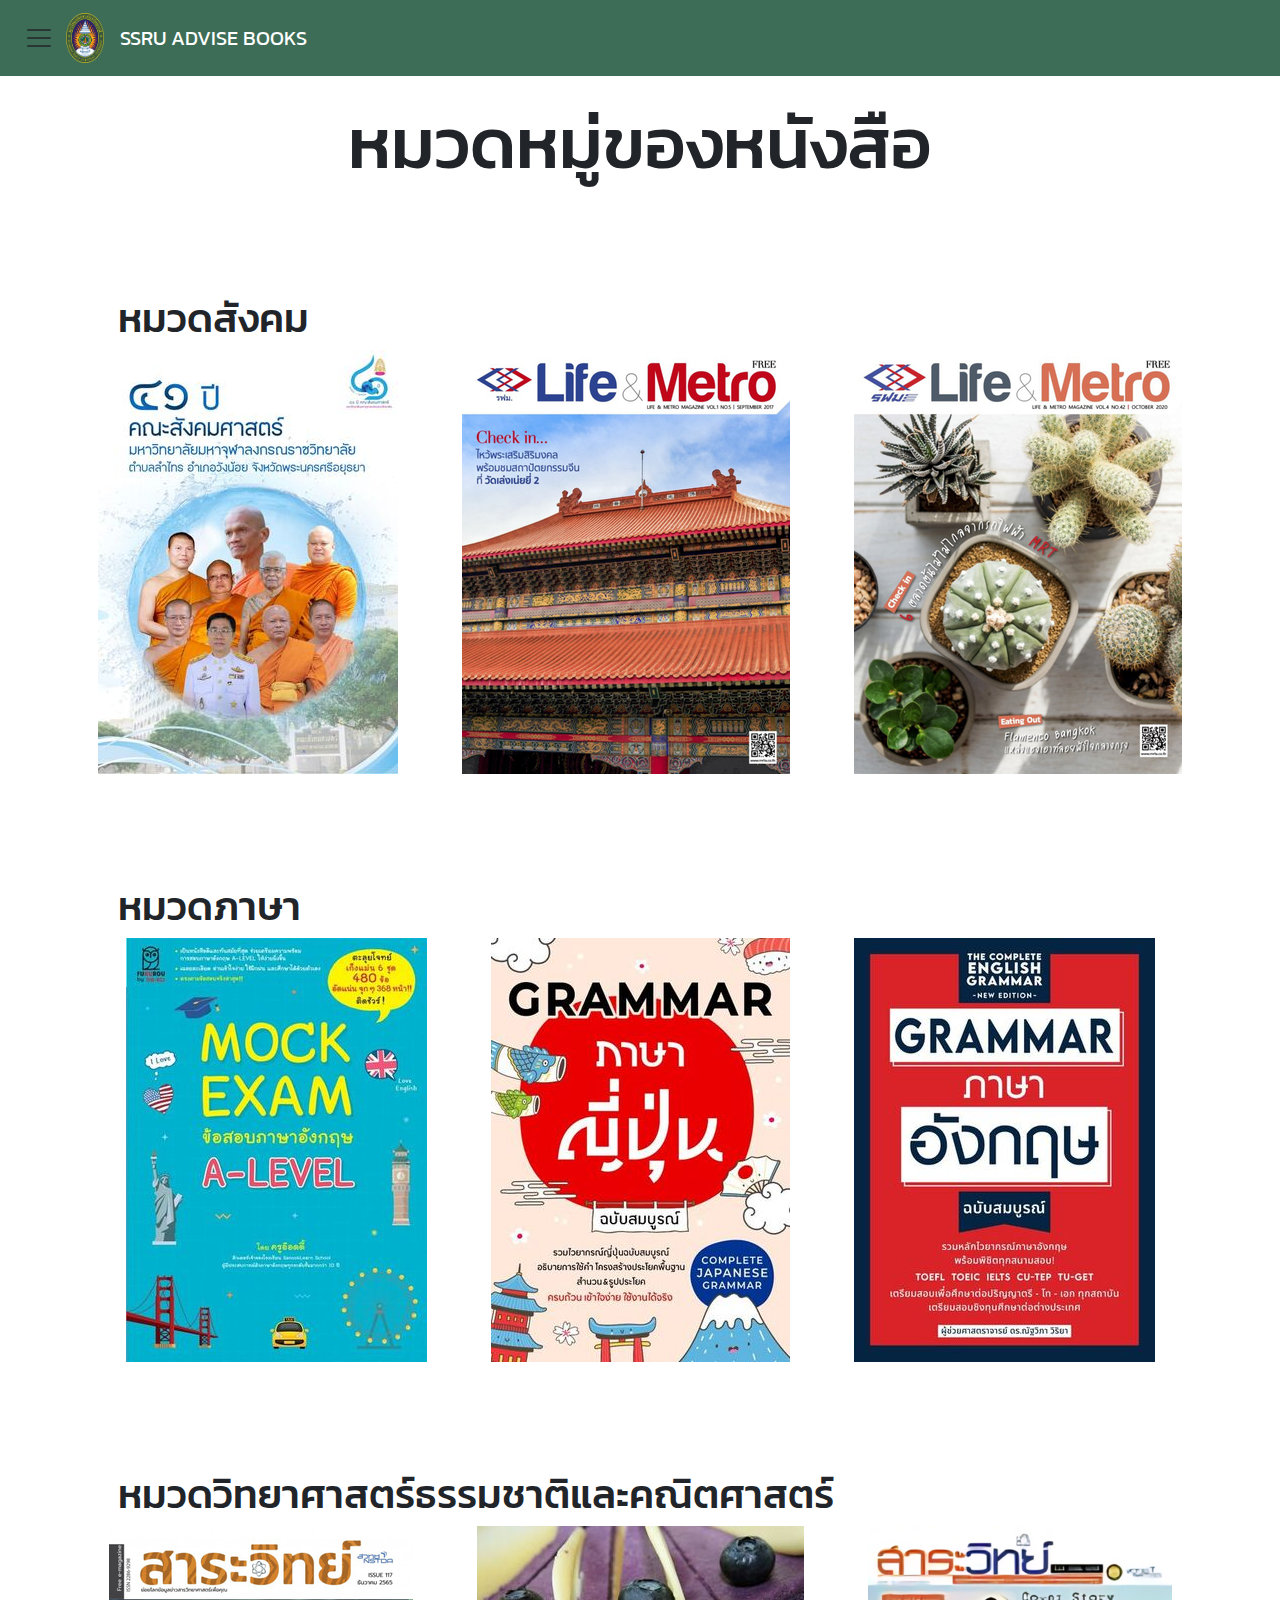
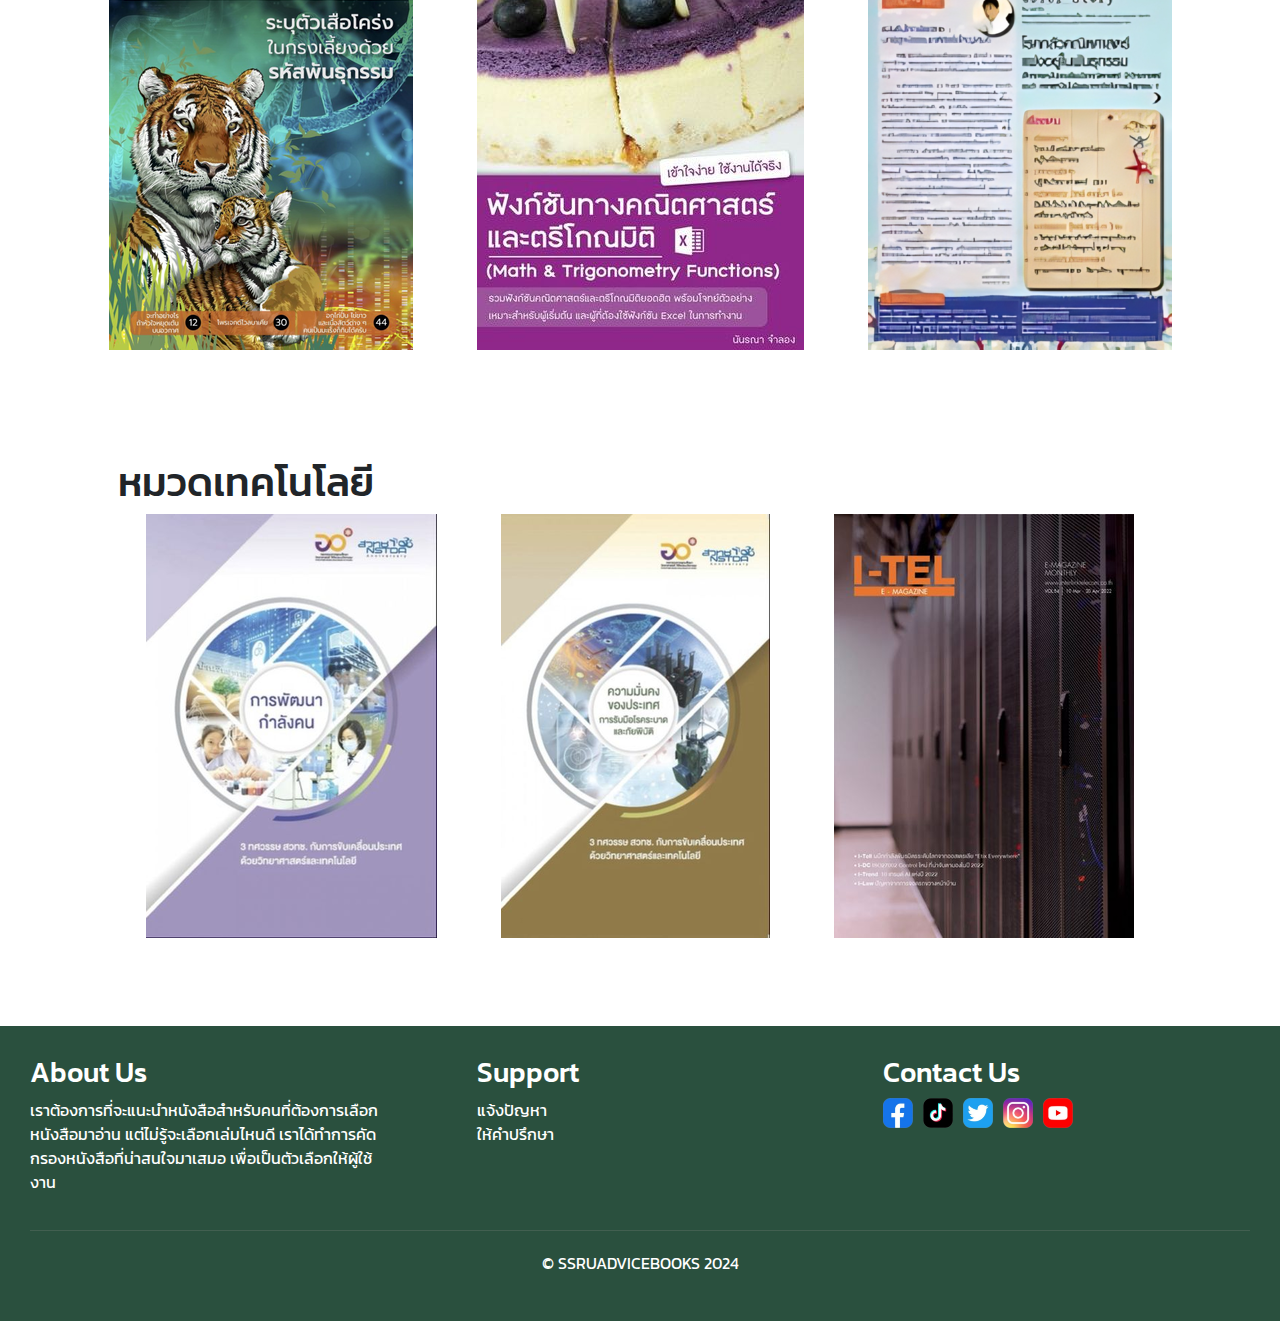
==== BookCategory.html @ c0ed97ad "Add BookCategory,html and fix alot stuff" ====
<!DOCTYPE html>
<html lang="en">

<head>
    <meta charset="UTF-8">
    <meta name="viewport" content="width=device-width, initial-scale=1.0">
    <link rel="icon" href="./img/SSRU-removebg-preview.png">
    <link href="https://cdn.jsdelivr.net/npm/bootstrap@5.3.3/dist/css/bootstrap.min.css" rel="stylesheet"
        integrity="sha384-QWTKZyjpPEjISv5WaRU9OFeRpok6YctnYmDr5pNlyT2bRjXh0JMhjY6hW+ALEwIH" crossorigin="anonymous">
    <link rel="stylesheet" href="style.css">
    <title>หมวดหมู่ของหนังสือ</title>
</head>

<body>
    <!-- Navbar -->
    <nav class="navbar fixed-top" style="background-color: #3d6d56;">
        <div class="container-fluid d-flex justify-content-start">
            <button class="navbar-toggler" type="button" data-bs-toggle="offcanvas" data-bs-target="#offcanvasNavbar"
                aria-controls="offcanvasNavbar" aria-label="Toggle navigation">
                <span class="navbar-toggler-icon"></span>
            </button>
            <a class="navbar-brand" href="./index.html">
                <img src="img/SSRU-removebg-preview.png" height="50">
            </a>
            <a class="navbar-brand" href="./index.html" style="color: white;">
                SSRU ADVISE BOOKS
            </a>
            <div class="offcanvas offcanvas-start" tabindex="-1" id="offcanvasNavbar"
                aria-labelledby="offcanvasNavbarLabel">
                <div class="offcanvas-header">
                    <h5 class="offcanvas-title" id="offcanvasNavbarLabel" style="color: #3d6d56;">SSRU ADVISE BOOKS</h5>
                    <button type="button" class="btn-close" data-bs-dismiss="offcanvas" aria-label="Close"></button>
                </div>
                <div class="offcanvas-body" style="background-color: #67a285;">
                    <ul class="navbar-nav justify-content-end flex-grow-1 pe-3">
                        <li class="nav-item">
                            <a class="nav-link active" aria-current="page" href="./index.html"
                                style="font-size: larger; color: white;">ประวัติของห้องสมุด</a>
                        </li>
                        <li class="nav-item dropdown">
                            <a class="nav-link dropdown-toggle" href="#" role="button" data-bs-toggle="dropdown"
                                aria-expanded="false" style="font-size: larger; color: white;">
                                หมวดหมู่ของหนังสือ
                            </a>
                            <ul class="dropdown-menu" style="background-color: #67a285;">
                                <li><a class="dropdown-item" href="#socialbooks"
                                        style="font-size: medium; color: white;">หมวดสังคม</a></li>
                                <li><a class="dropdown-item" href="#languagebooks"
                                        style="font-size: medium; color: white;">หมวดภาษา</a></li>
                                <li><a class="dropdown-item" href="#sciencebooks"
                                        style="font-size: medium; color: white;">หมวดวิทยาศาสตร์ธรรมชาติและคณิตศาสตร์</a>
                                </li>
                                <li><a class="dropdown-item" href="./TechnologyBooks.html"
                                        style="font-size: medium; color: white;">หมวดเทคโนโลยี</a></li>
                            </ul>
                        </li>
                        <li class="nav-item dropdown">
                            <a class="nav-link dropdown-toggle" href="#" role="button" data-bs-toggle="dropdown"
                                aria-expanded="false" style="font-size: larger; color: white;">
                                โซนต่างๆในห้องสมุด
                            </a>
                            <ul class="dropdown-menu" style="background-color: #67a285;">
                                <li><a class="dropdown-item" href="#"
                                        style="font-size: medium; color: white;">โซนนั่งอ่าน</a></li>
                                <li><a class="dropdown-item" href="#"
                                        style="font-size: medium; color: white;">โซนทำงานกลุ่ม</a></li>
                                <li><a class="dropdown-item" href="#"
                                        style="font-size: medium; color: white;">โซนเทคโนโลยี</a></li>
                                <li><a class="dropdown-item" href="#"
                                        style="font-size: medium; color: white;">โซนชั้นวางหนังสือ</a></li>
                            </ul>
                        </li>
                        <li class="nav-item">
                            <a class="nav-link" href="#" style="font-size: larger; color: white;">การแจ้งปัญหา</a>
                    </ul>
                </div>
            </div>
        </div>
    </nav>
    <!-- End Navbar -->

    <!-- Social Content -->
    <div class="content mx-5" id="top">
        <h1 class="custom-text-h1 text-center fs-1 mt-2" style="font: bold; font-size: 71px !important;">
            d</h1>
        <h1 class="custom-text-h1 text-center fs-1 mt-2" style="font: bold; font-size: 71px !important;">
            หมวดหมู่ของหนังสือ</h1>
        <h1 class="custom-text-h1 text-start fs-1 mt-2" id="socialbooks"
            style="font: bold; font-size: 40px !important; margin-left: 70px;">
            หมวดสังคม</h1>
        <div class="container">

            <div class="row justify-content-center">
                <div class="col-auto">
                    <img src="bookimg/สังคม1.jpg" class="img-fluid" alt="สังคม1" data-bs-toggle="modal"
                        data-bs-target="#cardModal1" style="cursor: pointer; margin-right: 40px;">
                </div>
                <div class="col-auto">
                    <img src="bookimg/สังคม2.jpg" class="img-fluid" alt="สังคม2" data-bs-toggle="modal"
                        data-bs-target="#cardModal2" style="cursor: pointer; margin-right: 40px;">
                </div>
                <div class="col-auto">
                    <img src="bookimg/สังคม3.jpg" class="img-fluid" alt="สังคม3" data-bs-toggle="modal"
                        data-bs-target="#cardModal3" style="cursor: pointer;">

                </div>
            </div>
        </div>

        <h1 class="custom-text-h1 text-start fs-1 mt-2"
            style="font: bold; font-size: 40px !important; margin-left: 70px;" id="languagebooks">
            หมวดภาษา</h1>
        <div class="container">
            <div class="row justify-content-center">
                <div class="col-auto">
                    <img src="bookimg/ภาษา1.jpg" class="img-fluid" alt="ภาษา1" data-bs-toggle="modal"
                        data-bs-target="#cardModal4" style="cursor: pointer; margin-right: 40px;">
                </div>
                <div class="col-auto">
                    <img src="bookimg/ภาษา2.jpg" class="img-fluid" alt="ภาษา2" data-bs-toggle="modal"
                        data-bs-target="#cardModal5" style="cursor: pointer; margin-right: 40px;">
                </div>
                <div class="col-auto">
                    <img src="bookimg/ภาษา3.jpg" class="img-fluid" alt="ภาษา3" data-bs-toggle="modal"
                        data-bs-target="#cardModal6" style="cursor: pointer;">
                </div>
            </div>
        </div>

        <h1 class="custom-text-h1 text-start fs-1 mt-2"
            style="font: bold; font-size: 40px !important; margin-left: 70px;" id="sciencebooks">
            หมวดวิทยาศาสตร์ธรรมชาติและคณิตศาสตร์</h1>
        <div class="container">
            <div class="row justify-content-center">
                <div class="col-auto">
                    <img src="bookimg/คณิตวิท1.png" class="img-fluid" alt="คณิตวิท1" data-bs-toggle="modal"
                        data-bs-target="#cardModal7" style="cursor: pointer; margin-right: 40px;">
                </div>
                <div class="col-auto">
                    <img src="bookimg/คณิตวิท2.jpg" class="img-fluid" alt="คณิตวิท2" data-bs-toggle="modal"
                        data-bs-target="#cardModal8" style="cursor: pointer; margin-right: 40px;">
                </div>
                <div class="col-auto">
                    <img src="bookimg/คณิตวิท3.png" class="img-fluid" alt="คณิตวิท3" data-bs-toggle="modal"
                        data-bs-target="#cardModal9" style="cursor: pointer;">
                </div>
            </div>
        </div>

        <h1 class="custom-text-h1 text-start fs-1 mt-2"
            style="font: bold; font-size: 40px !important; margin-left: 70px;" id="sciencebooks">
            หมวดเทคโนโลยี</h1>
        <div class="container">
            <div class="row justify-content-center">
                <div class="col-auto">
                    <img src="bookimg/เทคโน1.png" class="img-fluid" alt="เทคโน1" data-bs-toggle="modal"
                        data-bs-target="#cardModal10" style="cursor: pointer; margin-right: 40px;">
                </div>
                <div class="col-auto">
                    <img src="bookimg/เทคโน2.png" class="img-fluid" alt="เทคโน2" data-bs-toggle="modal"
                        data-bs-target="#cardModal11" style="cursor: pointer; margin-right: 40px;">
                </div>
                <div class="col-auto">
                    <img src="bookimg/เทคโน3.png" class="img-fluid" alt="เทคโน3" data-bs-toggle="modal"
                        data-bs-target="#cardModal12" style="cursor: pointer;">
                </div>
            </div>
        </div>
    </div>
    <!-- End Social Content -->

    <!-- Modal -->
    <div class="modal fade" id="cardModal1" tabindex="-1" aria-labelledby="cardModalLabel" aria-hidden="true">
        <div class="modal-dialog modal-dialog-centered">
            <div class="modal-content">
                <div class="modal-body">
                    <!-- Card -->
                    <div class="card mb-3" style="max-width: 700px;">
                        <div class="row g-0">
                            <div class="col-md-4">
                                <img src="bookimg/สังคม1.jpg" class="img-fluid rounded-start" alt="สังคม1">
                            </div>
                            <div class="col-md-8">
                                <div class="card-body">
                                    <h5 class="card-title">Card title</h5>
                                    <p class="card-text">This is a wider card with supporting text below as a natural
                                        lead-in to
                                        additional content. This content is a little bit longer.</p>
                                    <p class="card-text"><small class="text-body-secondary">Last updated 3 mins
                                            ago</small></p>
                                </div>
                            </div>
                        </div>
                    </div>
                    <!-- End of Card -->
                </div>
            </div>
        </div>
    </div>

    <div class="modal fade" id="cardModal2" tabindex="-1" aria-labelledby="cardModalLabel" aria-hidden="true">
        <div class="modal-dialog modal-dialog-centered">
            <div class="modal-content">
                <div class="modal-body">
                    <!-- Card -->
                    <div class="card mb-3" style="max-width: 700px;">
                        <div class="row g-0">
                            <div class="col-md-4">
                                <img src="bookimg/สังคม2.jpg" class="img-fluid rounded-start" alt="สังคม2">
                            </div>
                            <div class="col-md-8">
                                <div class="card-body">
                                    <h5 class="card-title">Card title</h5>
                                    <p class="card-text">This is a wider card with supporting text below as a natural
                                        lead-in to
                                        additional content. This content is a little bit longer.</p>
                                    <p class="card-text"><small class="text-body-secondary">Last updated 3 mins
                                            ago</small></p>
                                </div>
                            </div>
                        </div>
                    </div>
                    <!-- End of Card -->
                </div>
            </div>
        </div>
    </div>

    <div class="modal fade" id="cardModal3" tabindex="-1" aria-labelledby="cardModalLabel" aria-hidden="true">
        <div class="modal-dialog modal-dialog-centered">
            <div class="modal-content">
                <div class="modal-body">
                    <!-- Card -->
                    <div class="card mb-3" style="max-width: 700px;">
                        <div class="row g-0">
                            <div class="col-md-4">
                                <img src="bookimg/สังคม3.jpg" class="img-fluid rounded-start" alt="สังคม3">
                            </div>
                            <div class="col-md-8">
                                <div class="card-body">
                                    <h5 class="card-title">Card title</h5>
                                    <p class="card-text">This is a wider card with supporting text below as a natural
                                        lead-in to
                                        additional content. This content is a little bit longer.</p>
                                    <p class="card-text"><small class="text-body-secondary">Last updated 3 mins
                                            ago</small></p>
                                </div>
                            </div>
                        </div>
                    </div>
                    <!-- End of Card -->
                </div>
            </div>
        </div>
    </div>

    <div class="modal fade" id="cardModal4" tabindex="-1" aria-labelledby="cardModalLabel" aria-hidden="true">
        <div class="modal-dialog modal-dialog-centered">
            <div class="modal-content">
                <div class="modal-body">
                    <!-- Card -->
                    <div class="card mb-3" style="max-width: 700px;">
                        <div class="row g-0">
                            <div class="col-md-4">
                                <img src="bookimg/ภาษา1.jpg" class="img-fluid rounded-start" alt="ภาษา1">
                            </div>
                            <div class="col-md-8">
                                <div class="card-body">
                                    <h5 class="card-title">Card title</h5>
                                    <p class="card-text">This is a wider card with supporting text below as a natural
                                        lead-in to
                                        additional content. This content is a little bit longer.</p>
                                    <p class="card-text"><small class="text-body-secondary">Last updated 3 mins
                                            ago</small></p>
                                </div>
                            </div>
                        </div>
                    </div>
                    <!-- End of Card -->
                </div>
            </div>
        </div>
    </div>

    <div class="modal fade" id="cardModal5" tabindex="-1" aria-labelledby="cardModalLabel" aria-hidden="true">
        <div class="modal-dialog modal-dialog-centered">
            <div class="modal-content">
                <div class="modal-body">
                    <!-- Card -->
                    <div class="card mb-3" style="max-width: 700px;">
                        <div class="row g-0">
                            <div class="col-md-4">
                                <img src="bookimg/ภาษา2.jpg" class="img-fluid rounded-start" alt="ภาษา2">
                            </div>
                            <div class="col-md-8">
                                <div class="card-body">
                                    <h5 class="card-title">Card title</h5>
                                    <p class="card-text">This is a wider card with supporting text below as a natural
                                        lead-in to
                                        additional content. This content is a little bit longer.</p>
                                    <p class="card-text"><small class="text-body-secondary">Last updated 3 mins
                                            ago</small></p>
                                </div>
                            </div>
                        </div>
                    </div>
                    <!-- End of Card -->
                </div>
            </div>
        </div>
    </div>

    <div class="modal fade" id="cardModal6" tabindex="-1" aria-labelledby="cardModalLabel" aria-hidden="true">
        <div class="modal-dialog modal-dialog-centered">
            <div class="modal-content">
                <div class="modal-body">
                    <!-- Card -->
                    <div class="card mb-3" style="max-width: 700px;">
                        <div class="row g-0">
                            <div class="col-md-4">
                                <img src="bookimg/ภาษา3.jpg" class="img-fluid rounded-start" alt="ภาษา3">
                            </div>
                            <div class="col-md-8">
                                <div class="card-body">
                                    <h5 class="card-title">Card title</h5>
                                    <p class="card-text">This is a wider card with supporting text below as a natural
                                        lead-in to
                                        additional content. This content is a little bit longer.</p>
                                    <p class="card-text"><small class="text-body-secondary">Last updated 3 mins
                                            ago</small></p>
                                </div>
                            </div>
                        </div>
                    </div>
                    <!-- End of Card -->
                </div>
            </div>
        </div>
    </div>

    <div class="modal fade" id="cardModal7" tabindex="-1" aria-labelledby="cardModalLabel" aria-hidden="true">
        <div class="modal-dialog modal-dialog-centered">
            <div class="modal-content">
                <div class="modal-body">
                    <!-- Card -->
                    <div class="card mb-3" style="max-width: 700px;">
                        <div class="row g-0">
                            <div class="col-md-4">
                                <img src="bookimg/คณิตวิท1.png" class="img-fluid rounded-start" alt="คณิตวิท1">
                            </div>
                            <div class="col-md-8">
                                <div class="card-body">
                                    <h5 class="card-title">Card title</h5>
                                    <p class="card-text">This is a wider card with supporting text below as a natural
                                        lead-in to
                                        additional content. This content is a little bit longer.</p>
                                    <p class="card-text"><small class="text-body-secondary">Last updated 3 mins
                                            ago</small></p>
                                </div>
                            </div>
                        </div>
                    </div>
                    <!-- End of Card -->
                </div>
            </div>
        </div>
    </div>

    <div class="modal fade" id="cardModal8" tabindex="-1" aria-labelledby="cardModalLabel" aria-hidden="true">
        <div class="modal-dialog modal-dialog-centered">
            <div class="modal-content">
                <div class="modal-body">
                    <!-- Card -->
                    <div class="card mb-3" style="max-width: 700px;">
                        <div class="row g-0">
                            <div class="col-md-4">
                                <img src="bookimg/คณิตวิท2.jpg" class="img-fluid rounded-start" alt="คณิตวิท2">
                            </div>
                            <div class="col-md-8">
                                <div class="card-body">
                                    <h5 class="card-title">Card title</h5>
                                    <p class="card-text">This is a wider card with supporting text below as a natural
                                        lead-in to
                                        additional content. This content is a little bit longer.</p>
                                    <p class="card-text"><small class="text-body-secondary">Last updated 3 mins
                                            ago</small></p>
                                </div>
                            </div>
                        </div>
                    </div>
                    <!-- End of Card -->
                </div>
            </div>
        </div>
    </div>

    <div class="modal fade" id="cardModal9" tabindex="-1" aria-labelledby="cardModalLabel" aria-hidden="true">
        <div class="modal-dialog modal-dialog-centered">
            <div class="modal-content">
                <div class="modal-body">
                    <!-- Card -->
                    <div class="card mb-3" style="max-width: 700px;">
                        <div class="row g-0">
                            <div class="col-md-4">
                                <img src="bookimg/คณิตวิท3.png" class="img-fluid rounded-start" alt="คณิตวิท3">
                            </div>
                            <div class="col-md-8">
                                <div class="card-body">
                                    <h5 class="card-title">Card title</h5>
                                    <p class="card-text">This is a wider card with supporting text below as a natural
                                        lead-in to
                                        additional content. This content is a little bit longer.</p>
                                    <p class="card-text"><small class="text-body-secondary">Last updated 3 mins
                                            ago</small></p>
                                </div>
                            </div>
                        </div>
                    </div>
                    <!-- End of Card -->
                </div>
            </div>
        </div>
    </div>

    <div class="modal fade" id="cardModal10" tabindex="-1" aria-labelledby="cardModalLabel" aria-hidden="true">
        <div class="modal-dialog modal-dialog-centered">
            <div class="modal-content">
                <div class="modal-body">
                    <!-- Card -->
                    <div class="card mb-3" style="max-width: 700px;">
                        <div class="row g-0">
                            <div class="col-md-4">
                                <img src="bookimg/เทคโน1.png" class="img-fluid rounded-start" alt="เทคโน1">
                            </div>
                            <div class="col-md-8">
                                <div class="card-body">
                                    <h5 class="card-title">Card title</h5>
                                    <p class="card-text">This is a wider card with supporting text below as a natural
                                        lead-in to
                                        additional content. This content is a little bit longer.</p>
                                    <p class="card-text"><small class="text-body-secondary">Last updated 3 mins
                                            ago</small></p>
                                </div>
                            </div>
                        </div>
                    </div>
                    <!-- End of Card -->
                </div>
            </div>
        </div>
    </div>

    <div class="modal fade" id="cardModal11" tabindex="-1" aria-labelledby="cardModalLabel" aria-hidden="true">
        <div class="modal-dialog modal-dialog-centered">
            <div class="modal-content">
                <div class="modal-body">
                    <!-- Card -->
                    <div class="card mb-3" style="max-width: 700px;">
                        <div class="row g-0">
                            <div class="col-md-4">
                                <img src="bookimg/เทคโน2.png" class="img-fluid rounded-start" alt="เทคโน2">
                            </div>
                            <div class="col-md-8">
                                <div class="card-body">
                                    <h5 class="card-title">Card title</h5>
                                    <p class="card-text">This is a wider card with supporting text below as a natural
                                        lead-in to
                                        additional content. This content is a little bit longer.</p>
                                    <p class="card-text"><small class="text-body-secondary">Last updated 3 mins
                                            ago</small></p>
                                </div>
                            </div>
                        </div>
                    </div>
                    <!-- End of Card -->
                </div>
            </div>
        </div>
    </div>

    <div class="modal fade" id="cardModal12" tabindex="-1" aria-labelledby="cardModalLabel" aria-hidden="true">
        <div class="modal-dialog modal-dialog-centered">
            <div class="modal-content">
                <div class="modal-body">
                    <!-- Card -->
                    <div class="card mb-3" style="max-width: 700px;">
                        <div class="row g-0">
                            <div class="col-md-4">
                                <img src="bookimg/เทคโน3.png" class="img-fluid rounded-start" alt="เทคโน3">
                            </div>
                            <div class="col-md-8">
                                <div class="card-body">
                                    <h5 class="card-title">Card title</h5>
                                    <p class="card-text">This is a wider card with supporting text below as a natural
                                        lead-in to
                                        additional content. This content is a little bit longer.</p>
                                    <p class="card-text"><small class="text-body-secondary">Last updated 3 mins
                                            ago</small></p>
                                </div>
                            </div>
                        </div>
                    </div>
                    <!-- End of Card -->
                </div>
            </div>
        </div>
    </div>
    <!-- End of Modal -->
    </div>
    <h1 style="height: 80px;;"></h1>
    <!-- Footer -->
    <footer style="background-color: #2a503e; padding: 30px; color: white; font-family: Arial, sans-serif;">
        <div style="display: flex; justify-content: space-between; align-items: flex-start; gap: 40px;">
            <div style="flex: 1; margin-right: 40px;">
                <h3>About Us</h3>
                <p>เราต้องการที่จะแนะนำหนังสือสำหรับคนที่ต้องการเลือกหนังสือมาอ่าน แต่ไม่รู้จะเลือกเล่มไหนดี
                    เราได้ทำการคัดกรองหนังสือที่น่าสนใจมาเสมอ เพื่อเป็นตัวเลือกให้ผู้ใช้งาน</p>
            </div>
            <div style="flex: 1;">
                <h3>Support</h3>
                <ul style="list-style: none; padding: 0;">
                    <li><a href="#" style="color: white; text-decoration: none;">แจ้งปัญหา</a></li>
                    <li><a href="#" style="color: white; text-decoration: none;">ให้คำปรึกษา</a></li>
                </ul>
            </div>
            <div style="flex: 1;">
                <h3>Contact Us</h3>
                <div style="display: flex; gap: 10px; margin-bottom: 10px;">
                    <a href="https://www.facebook.com/ssru.library"><img src="img/facebook.png" alt="Facebook"
                            style="width: 30px;"></a>
                    <a href="https://tiktok.com/"><img src="img/tiktok.png" alt="TikTok" style="width: 30px;"></a>
                    <a href="https://x.com/"><img src="img/twitter.png" alt="Twitter" style="width: 30px;"></a>
                    <a href="https://instagram.com/"><img src="img/inst.png" alt="Instagram" style="width: 30px;"></a>
                    <a href="https://youtube.com/"><img src="img/youtube.png" alt="YouTube" style="width: 30px;"></a>
                </div>
            </div>
        </div>
        <hr style="border-color: #8B8C89; margin: 20px 0;">
        <div style="text-align: center;">
            <p>© SSRUADVICEBOOKS 2024</p>
        </div>
    </footer>


    <!-- End Footer -->

    <!-- Script -->

    <script src="https://cdn.jsdelivr.net/npm/bootstrap@5.3.3/dist/js/bootstrap.bundle.min.js"
        integrity="sha384-YvpcrYf0tY3lHB60NNkmXc5s9fDVZLESaAA55NDzOxhy9GkcIdslK1eN7N6jIeHz"
        crossorigin="anonymous"></script>
</body>

</html>
---- style.css ----
@import url('https://fonts.googleapis.com/css2?family=Kanit:ital,wght@0,100;0,200;0,300;0,400;0,500;0,600;0,700;0,800;0,900;1,100;1,200;1,300;1,400;1,500;1,600;1,700;1,800;1,900&display=swap');

* {
  font-family: "Kanit", sans-serif;
}

.navbar-toggler {
  border: none;
}

.dropdown-menu {
  border: none;
}

.carousel-container {
  margin-top: 8vh;
}

.custom-indent {
  text-indent: 3em;
}

#socialbooks, #languagebooks, #sciencebooks {
  padding-top: 100px;
}
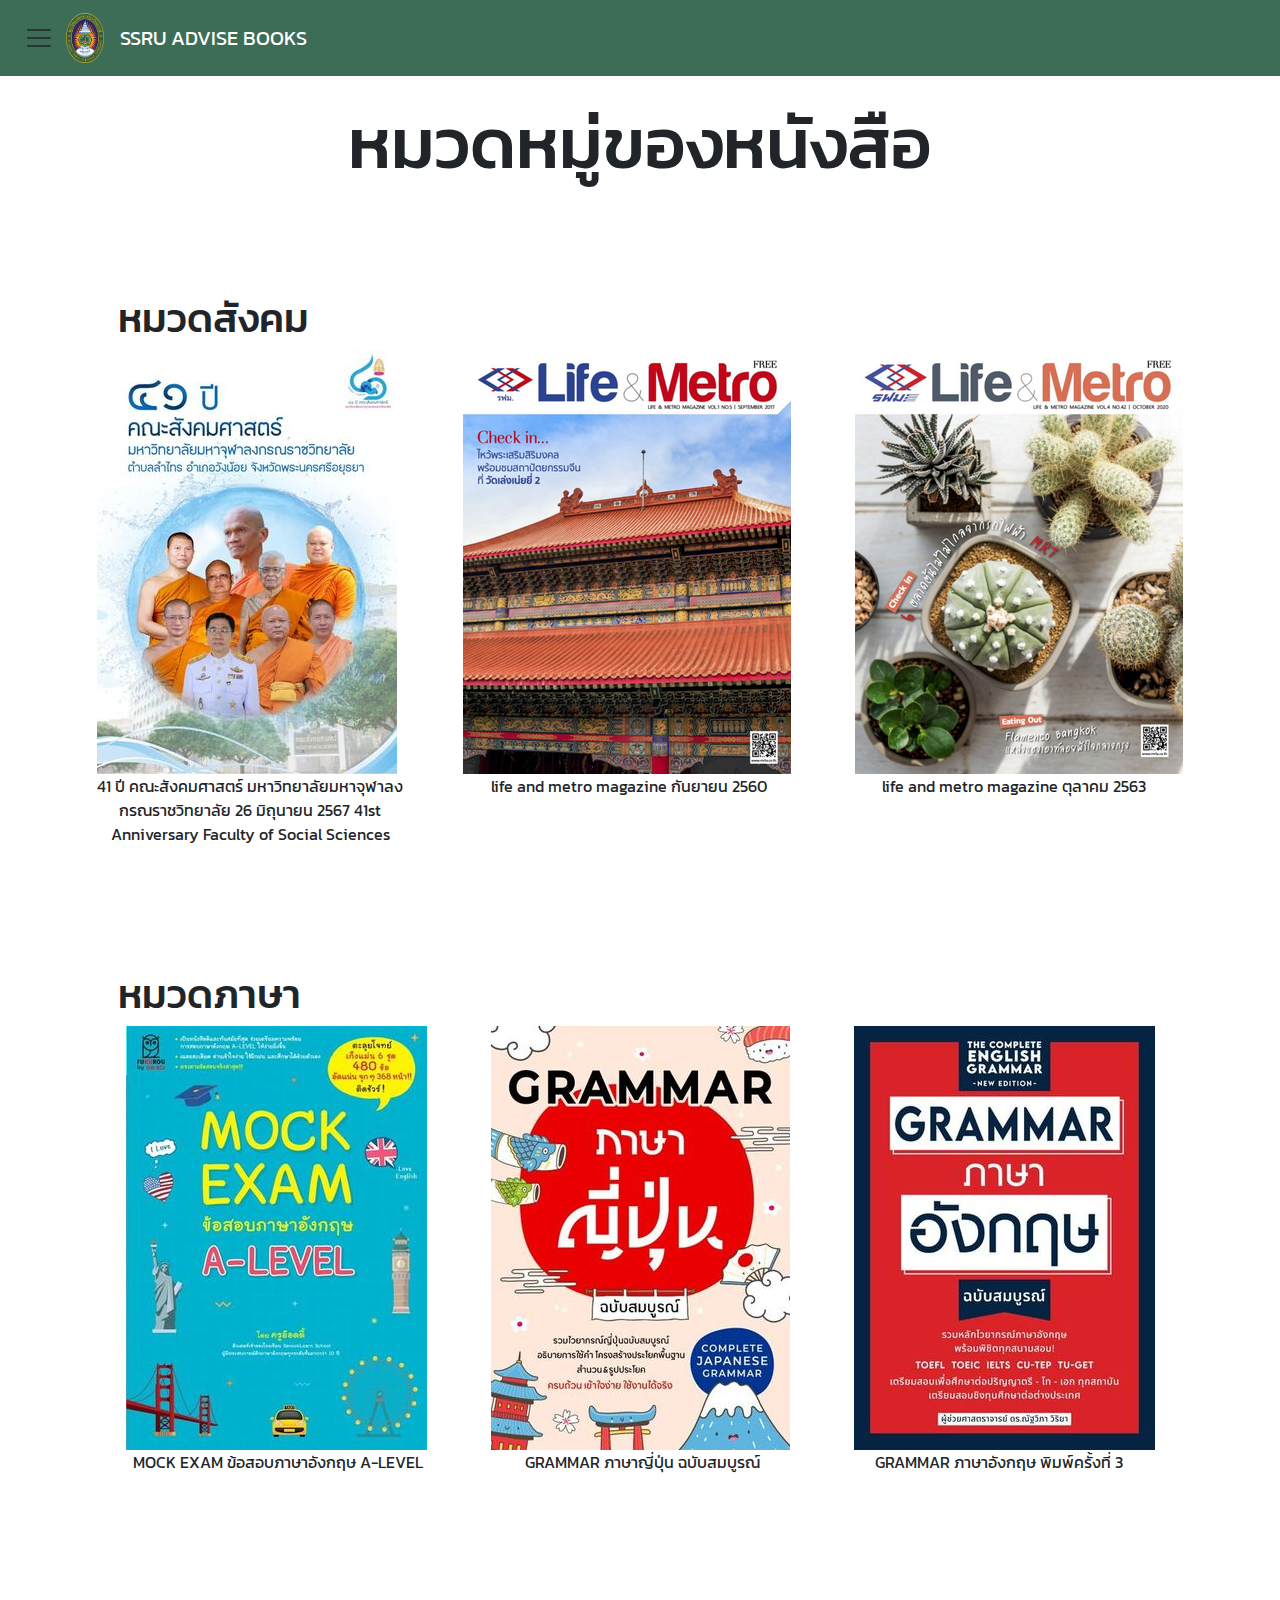
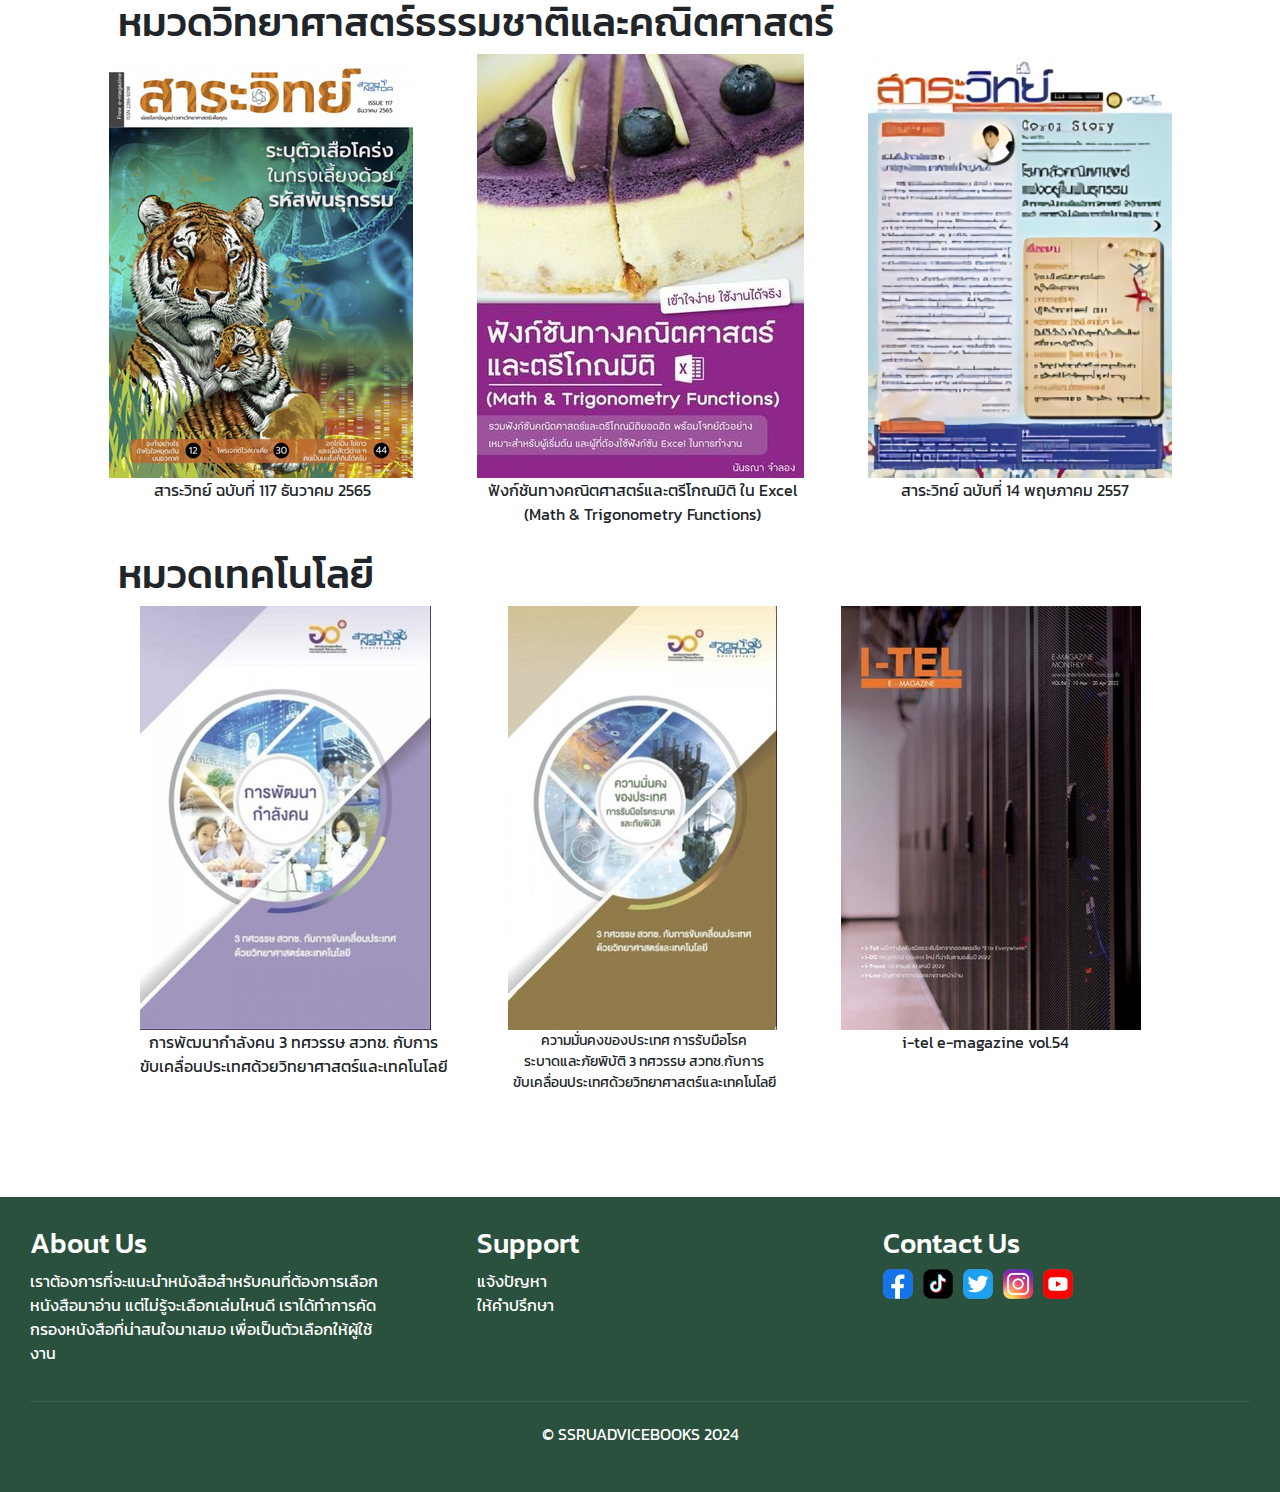
==== commit 362a469b: "Add data in each books" ====
--- a/BookCategory.html
+++ b/BookCategory.html
@@ -50,7 +50,7 @@
                                 <li><a class="dropdown-item" href="#sciencebooks"
                                         style="font-size: medium; color: white;">หมวดวิทยาศาสตร์ธรรมชาติและคณิตศาสตร์</a>
                                 </li>
-                                <li><a class="dropdown-item" href="./TechnologyBooks.html"
+                                <li><a class="dropdown-item" href="#technobooks"
                                         style="font-size: medium; color: white;">หมวดเทคโนโลยี</a></li>
                             </ul>
                         </li>
@@ -71,7 +71,7 @@
                             </ul>
                         </li>
                         <li class="nav-item">
-                            <a class="nav-link" href="#" style="font-size: larger; color: white;">การแจ้งปัญหา</a>
+                            <a class="nav-link" href="#footer" style="font-size: larger; color: white;">การแจ้งปัญหา</a>
                     </ul>
                 </div>
             </div>
@@ -94,18 +94,30 @@
                 <div class="col-auto">
                     <img src="bookimg/สังคม1.jpg" class="img-fluid" alt="สังคม1" data-bs-toggle="modal"
                         data-bs-target="#cardModal1" style="cursor: pointer; margin-right: 40px;">
+                    <p class="text-center" style="padding-right: 36px; cursor: pointer;" data-bs-toggle="modal"
+                        data-bs-target="#cardModal1">
+                        41 ปี คณะสังคมศาสตร์ มหาวิทยาลัยมหาจุฬาลง<br>
+                        กรณราชวิทยาลัย 26 มิถุนายน 2567 41st<br>
+                        Anniversary Faculty of Social Sciences</p>
                 </div>
                 <div class="col-auto">
                     <img src="bookimg/สังคม2.jpg" class="img-fluid" alt="สังคม2" data-bs-toggle="modal"
                         data-bs-target="#cardModal2" style="cursor: pointer; margin-right: 40px;">
+                    <p class="text-center" style="padding-right: 36px; cursor: pointer;" data-bs-toggle="modal"
+                        data-bs-target="#cardModal2">
+                        life and metro magazine กันยายน 2560</p>
                 </div>
                 <div class="col-auto">
                     <img src="bookimg/สังคม3.jpg" class="img-fluid" alt="สังคม3" data-bs-toggle="modal"
                         data-bs-target="#cardModal3" style="cursor: pointer;">
-
-                </div>
-            </div>
-        </div>
+                    <p class="text-center" style="padding-right: 10px; cursor: pointer;" data-bs-toggle="modal"
+                        data-bs-target="#cardModal3">
+                        life and metro magazine ตุลาคม 2563</p>
+                </div>
+            </div>
+        </div>
+
+
 
         <h1 class="custom-text-h1 text-start fs-1 mt-2"
             style="font: bold; font-size: 40px !important; margin-left: 70px;" id="languagebooks">
@@ -115,14 +127,23 @@
                 <div class="col-auto">
                     <img src="bookimg/ภาษา1.jpg" class="img-fluid" alt="ภาษา1" data-bs-toggle="modal"
                         data-bs-target="#cardModal4" style="cursor: pointer; margin-right: 40px;">
+                    <p class="text-center" style="padding-right: 36px; cursor: pointer;" data-bs-toggle="modal"
+                        data-bs-target="#cardModal4">
+                        MOCK EXAM ข้อสอบภาษาอังกฤษ A-LEVEL</p>
                 </div>
                 <div class="col-auto">
                     <img src="bookimg/ภาษา2.jpg" class="img-fluid" alt="ภาษา2" data-bs-toggle="modal"
                         data-bs-target="#cardModal5" style="cursor: pointer; margin-right: 40px;">
+                    <p class="text-center" style="padding-right: 36px; cursor: pointer;" data-bs-toggle="modal"
+                        data-bs-target="#cardModal5">
+                        GRAMMAR ภาษาญี่ปุ่น ฉบับสมบูรณ์</p>
                 </div>
                 <div class="col-auto">
                     <img src="bookimg/ภาษา3.jpg" class="img-fluid" alt="ภาษา3" data-bs-toggle="modal"
                         data-bs-target="#cardModal6" style="cursor: pointer;">
+                    <p class="text-center" style="padding-right: 10px; cursor: pointer;" data-bs-toggle="modal"
+                        data-bs-target="#cardModal6">
+                        GRAMMAR ภาษาอังกฤษ พิมพ์ครั้งที่ 3</p>
                 </div>
             </div>
         </div>
@@ -135,34 +156,56 @@
                 <div class="col-auto">
                     <img src="bookimg/คณิตวิท1.png" class="img-fluid" alt="คณิตวิท1" data-bs-toggle="modal"
                         data-bs-target="#cardModal7" style="cursor: pointer; margin-right: 40px;">
+                    <p class="text-center" style="padding-right: 36px; cursor: pointer;" data-bs-toggle="modal"
+                        data-bs-target="#cardModal7">
+                        สาระวิทย์ ฉบับที่ 117 ธันวาคม 2565</p>
                 </div>
                 <div class="col-auto">
                     <img src="bookimg/คณิตวิท2.jpg" class="img-fluid" alt="คณิตวิท2" data-bs-toggle="modal"
                         data-bs-target="#cardModal8" style="cursor: pointer; margin-right: 40px;">
+                    <p class="text-center" style="padding-right: 36px; cursor: pointer;" data-bs-toggle="modal"
+                        data-bs-target="#cardModal8">
+                        ฟังก์ชันทางคณิตศาสตร์และตรีโกณมิติ ใน Excel<br>
+                        (Math & Trigonometry Functions)</p>
                 </div>
                 <div class="col-auto">
                     <img src="bookimg/คณิตวิท3.png" class="img-fluid" alt="คณิตวิท3" data-bs-toggle="modal"
                         data-bs-target="#cardModal9" style="cursor: pointer;">
+                    <p class="text-center" style="padding-right: 10px; cursor: pointer;" data-bs-toggle="modal"
+                        data-bs-target="#cardModal9">
+                        สาระวิทย์ ฉบับที่ 14 พฤษภาคม 2557</p>
                 </div>
             </div>
         </div>
 
         <h1 class="custom-text-h1 text-start fs-1 mt-2"
-            style="font: bold; font-size: 40px !important; margin-left: 70px;" id="sciencebooks">
+            style="font: bold; font-size: 40px !important; margin-left: 70px;" id="technobooks">
             หมวดเทคโนโลยี</h1>
         <div class="container">
             <div class="row justify-content-center">
                 <div class="col-auto">
                     <img src="bookimg/เทคโน1.png" class="img-fluid" alt="เทคโน1" data-bs-toggle="modal"
                         data-bs-target="#cardModal10" style="cursor: pointer; margin-right: 40px;">
+                    <p class="text-center" style="padding-right: 36px; cursor: pointer;" data-bs-toggle="modal"
+                        data-bs-target="#cardModal10">
+                        การพัฒนากำลังคน 3 ทศวรรษ สวทช. กับการ<br>
+                        ขับเคลื่อนประเทศด้วยวิทยาศาสตร์และเทคโนโลยี</p>
                 </div>
                 <div class="col-auto">
                     <img src="bookimg/เทคโน2.png" class="img-fluid" alt="เทคโน2" data-bs-toggle="modal"
                         data-bs-target="#cardModal11" style="cursor: pointer; margin-right: 40px;">
+                    <p class="text-center" style="padding-right: 36px; cursor: pointer; font-size: 14px;"
+                        data-bs-toggle="modal" data-bs-target="#cardModal11">
+                        ความมั่นคงของประเทศ การรับมือโรค<br>
+                        ระบาดและภัยพิบัติ 3 ทศวรรษ สวทช.กับการ<br>
+                        ขับเคลื่อนประเทศด้วยวิทยาศาสตร์และเทคโนโลยี</p>
                 </div>
                 <div class="col-auto">
                     <img src="bookimg/เทคโน3.png" class="img-fluid" alt="เทคโน3" data-bs-toggle="modal"
                         data-bs-target="#cardModal12" style="cursor: pointer;">
+                    <p class="text-center" style="padding-right: 10px; cursor: pointer;" data-bs-toggle="modal"
+                        data-bs-target="#cardModal12">
+                        i-tel e-magazine vol.54</p>
                 </div>
             </div>
         </div>
@@ -182,12 +225,13 @@
                             </div>
                             <div class="col-md-8">
                                 <div class="card-body">
-                                    <h5 class="card-title">Card title</h5>
-                                    <p class="card-text">This is a wider card with supporting text below as a natural
-                                        lead-in to
-                                        additional content. This content is a little bit longer.</p>
-                                    <p class="card-text"><small class="text-body-secondary">Last updated 3 mins
-                                            ago</small></p>
+                                    <h5 class="card-title">ชื่อหนังสือ : 41 ปี คณะสังคมศาสตร์
+                                        มหาวิทยาลัยมหาจุฬาลงกรณราชวิทยาลัย 26 มิถุนายน 2567 41st Anniversary Faculty of
+                                        Social Sciences</h5>
+                                    <p class="card-text" style="font-size: 10px;">ผู้แต่ง : คณาจารย์คณะสังคมศาสตร์
+                                        มหาวิทยาลัยมหาจุฬาลงกรณราชวิทยาลัย<br>
+                                        สำนักพิมพ์ : ebook free by hytexts<br>
+                                        เรื่องย่อ : เพื่อเป็นความรู้แก่นักอ่านและผู้ที่สนใจ</p>
                                 </div>
                             </div>
                         </div>
@@ -210,12 +254,12 @@
                             </div>
                             <div class="col-md-8">
                                 <div class="card-body">
-                                    <h5 class="card-title">Card title</h5>
-                                    <p class="card-text">This is a wider card with supporting text below as a natural
-                                        lead-in to
-                                        additional content. This content is a little bit longer.</p>
-                                    <p class="card-text"><small class="text-body-secondary">Last updated 3 mins
-                                            ago</small></p>
+                                    <h5 class="card-title">ชื่อหนังสือ : life and metro magazine กันยายน 2560</h5>
+                                    <p class="card-text" style="font-size: 12px;">ผู้แต่ง : Life and Metro<br>
+                                        สำนักพิมพ์ : เอ็ม เจ มีเดีย<br>
+                                        เรื่องย่อ : นิตยสาร Life and Metro บัดดี้คู่ใจจากรถไฟฟ้ามหานคร
+                                        พร้อมเสิร์ฟด้วยเนื้อหาสาระมากมายตามสไตล์คนเมือง ทั้งกิน เที่ยว ช็อป
+                                        การดูแลสุขภาพ รวมถึงข่าวสารด้านความรับผิดชอบต่อสังคมและสิ่งแวดล้อมของ รฟม.</p>
                                 </div>
                             </div>
                         </div>
@@ -238,12 +282,12 @@
                             </div>
                             <div class="col-md-8">
                                 <div class="card-body">
-                                    <h5 class="card-title">Card title</h5>
-                                    <p class="card-text">This is a wider card with supporting text below as a natural
-                                        lead-in to
-                                        additional content. This content is a little bit longer.</p>
-                                    <p class="card-text"><small class="text-body-secondary">Last updated 3 mins
-                                            ago</small></p>
+                                    <h5 class="card-title">ชื่อหนังสือ : and metro magazine ตุลาคม 2563</h5>
+                                    <p class="card-text" style="font-size: 12px;">ผู้แต่ง : Life and Metro<br>
+                                        สำนักพิมพ์ : เอ็ม เจ มีเดีย<br>
+                                        เรื่องย่อ : นิตยสาร Life and Metro บัดดี้คู่ใจจากรถไฟฟ้ามหานคร
+                                        พร้อมเสิร์ฟด้วยเนื้อหาสาระมากมายตามสไตล์คนเมือง ทั้งกิน เที่ยว ช็อป
+                                        การดูแลสุขภาพ รวมถึงข่าวสารด้านความรับผิดชอบต่อสังคมและสิ่งแวดล้อมของ รฟม.</p>
                                 </div>
                             </div>
                         </div>
@@ -266,12 +310,16 @@
                             </div>
                             <div class="col-md-8">
                                 <div class="card-body">
-                                    <h5 class="card-title">Card title</h5>
-                                    <p class="card-text">This is a wider card with supporting text below as a natural
-                                        lead-in to
-                                        additional content. This content is a little bit longer.</p>
-                                    <p class="card-text"><small class="text-body-secondary">Last updated 3 mins
-                                            ago</small></p>
+                                    <h5 class="card-title">ชื่อหนังสือ : MOCK EXAM ข้อสอบภาษาอังกฤษ A-LEVEL</h5>
+                                    <p class="card-text" style="font-size: 10px;">ผู้แต่ง : สุทธิพล หึกขุนทด
+                                        (ครูอ๊อดดี้)<br>
+                                        สำนักพิมพ์ : ซีเอ็ดยูเคชั่น<br>
+                                        เรื่องย่อ : มั่นใจเต็ม 100 ในการสอบ A-LEVEL กับหนังสือ MOCK EXAM
+                                        ข้อสอบภาษาอังกฤษ A-LEVEL
+                                        ที่ช่วยเพิ่มโอกาสทำคะแนนให้สูงขึ้นง่ายๆ ด้วยข้อสอบเก็งแม่นมากถึง 6 ชุด จำนวน 480
+                                        ข้อ อัปเดตล่าสุดครบทุกพาร์ตหลักของข้อสอบ เน้นโจทย์ที่หลากหลายให้ฝึกคิดวิเคราะห์
+                                        สอดคล้องกับตัวชี้วัดที่กำหนดใว้ พร้อมเฉลยและคำอธิบายชัดเจน เข้าใจง่าย
+                                        ช่วยให้น้องๆ ม.ปลายฝึกฝน และอ่านทบทวนความรู้ควบคู่กันไปได้อย่างมีประสิทธิภาพ</p>
                                 </div>
                             </div>
                         </div>
@@ -294,12 +342,20 @@
                             </div>
                             <div class="col-md-8">
                                 <div class="card-body">
-                                    <h5 class="card-title">Card title</h5>
-                                    <p class="card-text">This is a wider card with supporting text below as a natural
-                                        lead-in to
-                                        additional content. This content is a little bit longer.</p>
-                                    <p class="card-text"><small class="text-body-secondary">Last updated 3 mins
-                                            ago</small></p>
+                                    <h5 class="card-title">ชื่อหนังสือ : GRAMMAR ภาษาญี่ปุ่น ฉบับสมบูรณ์</h5>
+                                    <p class="card-text" style="font-size: 9px;">ผู้แต่ง : วรรณริน กาสลัก<br>
+                                        สำนักพิมพ์ : เอ็กซเปอร์เน็ท<br>
+                                        เรื่องย่อ :
+                                        หนังสือเล่มนี้ได้รวบรวมไวยากรณ์ภาษาญี่ปุ่นต่าง ๆ
+                                        ที่ใช้บ่อยรวมทั้งได้อธิบายการใช้
+                                        การเข้ารูปประโยคพร้อมตัวอย่างเพื่อให้เข้าใจได้ง่ายขึ้น
+                                        ซึ่งสามารถใช้ได้ทั้งผู้ที่เตรียมสอบหรือเข้าทำงาน
+                                        หรือสำหรับผู้ที่ต้องการทำความเข้าใจในเรื่องไวยกรณ์ภาษาญี่ปุ่นมากขึ้นโดยผู้เขียนได้เพิ่มเติมในส่วนที่คิดว่าผู้เรียนส่วนมากยังสับสน
+                                        หรือไม่เข้าใจ
+                                        จากประสบการณ์ที่เคยสอนภาษาญี่ปุ่นและได้รับความคิดเห็นจากนักเรียนหลายๆ คน
+                                        ซึ่งหวังเป็นอย่างยิ่งว่าหนังสือเล่มนี้จะช่วยทำให้หลาย ๆ
+                                        คนได้เข้าใจในการใช้ไวยกรณ์หรือการเข้ารูปประโยคมากขึ้น
+                                        และสามารถนำไปประยุกต์หรือปรับใช้ได้จริง</p>
                                 </div>
                             </div>
                         </div>
@@ -322,12 +378,20 @@
                             </div>
                             <div class="col-md-8">
                                 <div class="card-body">
-                                    <h5 class="card-title">Card title</h5>
-                                    <p class="card-text">This is a wider card with supporting text below as a natural
-                                        lead-in to
-                                        additional content. This content is a little bit longer.</p>
-                                    <p class="card-text"><small class="text-body-secondary">Last updated 3 mins
-                                            ago</small></p>
+                                    <h5 class="card-title" style="font-size: 15px;">GRAMMAR ภาษาอังกฤษ พิมพ์ครั้งที่ 3
+                                    </h5>
+                                    <p class="card-text" style="font-size: 10px;">ผู้แต่ง : อนุสร ดีรักษา / ณัฐวิภา
+                                        วิริยา<br>
+                                        สำนักพิมพ์ : เอ็กซเปอร์เน็ท<br>
+                                        เรื่องย่อ :
+                                        Grammar หรือ หลักไวยากรณ์
+                                        เป็นพื้นฐานสำคัญในการเรียนภาษาอังกฤษเนื่องจากเป็นรากฐานก้าวแรกที่นำไปสู่การสื่อสารอย่างมีประสิทธิภาพ
+                                        ทั้งในด้านทักษะการฟัง การพูด การอ่าน และการเขียนภาษาอังกฤษ
+                                        ดังนั้นความรู้ทางไวยากรณ์จึงเป็นสิ่งจำเป็นอย่างยิ่งสำหรับผู้เรียนภาษาที่จะต้องมีความเข้าใจถึงหลักการและกฎเกณฑ์ของภาษาอย่างลึกซึ้ง
+                                        เพื่อนำไปสู่การตีความหมาย และการนำไปใช้ในชีวิตประจำวันได้อย่างถูกต้อง
+                                        ทั้งในด้านการเรียน การทำงาน รวมถึงการสอบวัดความสามารถทางภาษาอังกฤษต่าง ๆ เช่น
+                                        TOEFL, IELTS, TOEIC, CU-TEP และTU-GET เป็นต้น
+                                        ที่ผู้สอบจะต้องมีพื้นฐาน</p>
                                 </div>
                             </div>
                         </div>
@@ -350,12 +414,17 @@
                             </div>
                             <div class="col-md-8">
                                 <div class="card-body">
-                                    <h5 class="card-title">Card title</h5>
-                                    <p class="card-text">This is a wider card with supporting text below as a natural
-                                        lead-in to
-                                        additional content. This content is a little bit longer.</p>
-                                    <p class="card-text"><small class="text-body-secondary">Last updated 3 mins
-                                            ago</small></p>
+                                    <h5 class="card-title">ชื่อหนังสือ : ฉบับที่ 117 ธันวาคม 2565</h5>
+                                    <p class="card-text" style="font-size: 10px;">ผู้แต่ง : ทีมงานสวทช<br>
+                                        สำนักพิมพ์ : ebook free by hytexts<br>
+                                        เรื่องย่อ :
+                                        “นิตยสารสาระวิทย์” เป็นฟรี E-magazine
+                                        ที่จัดทำขึ้นโดยสำนักงานพัฒนาวิทยาศาสตร์และเทคโนโลยีแห่งชาติ (สวทช.)
+                                        โดยมีวัตุประสงค์เพื่อเผยแพร่ข้อมูลข่าวสารความรู้ด้านวิทยาศาสตร์และเทคโนโลยีทั้งของไทยและต่างประเทศ
+                                        ให้แก่กลุ่มผู้อ่านที่เป็นเยาวชน ครู อาจารย์ และประชาชนทั่วไป
+                                        เพื่อส่งเสริมการเรียนรู้ของคนไทยในการมุ่งสู่สังคมที่ขับเคลื่อนด้วยฐานความรู้
+                                        และมีการนำความรู้ความเชี่ยวชาญใช้ในการขับเคลื่อนประเทศ
+                                    </p>
                                 </div>
                             </div>
                         </div>
@@ -378,12 +447,17 @@
                             </div>
                             <div class="col-md-8">
                                 <div class="card-body">
-                                    <h5 class="card-title">Card title</h5>
-                                    <p class="card-text">This is a wider card with supporting text below as a natural
-                                        lead-in to
-                                        additional content. This content is a little bit longer.</p>
-                                    <p class="card-text"><small class="text-body-secondary">Last updated 3 mins
-                                            ago</small></p>
+                                    <h5 class="card-title">ชื่อหนังสือ : ใน Excel (Math & Trigonometry Functions)</h5>
+                                    <p class="card-text" style="font-size: 9px;">ผู้แต่ง : นันรณา จำลอง<br>
+                                        สำนักพิมพ์ : พู่ม่วง<br>
+                                        เรื่องย่อ :
+                                        หนังสือเล่มนี้จะแนะนำให้รู้จักกับ 'ฟังก์ชันทางคณิตศาสตร์และตรีโกณมิติ'
+                                        แบบเข้าใจง่าย ไม่ซับซ้อน สามารถนำไปประยุกต์ใช้งานได้จริง เหมาะสำหรับผู้เริ่มต้น
+                                        และผู้ที่ต้องการเรียนรู้การใช้งานฟังก์ชันทางคณิตศาสตร์และตรีโกณมิติเนื้อหาในเล่มประกอบด้วย✅
+                                        โครงสร้างฟังก์ชัน และข้อกำหนดในการเขียนฟังก์ชัน✅
+                                        วิธีเรียกใช้งานฟังก์ชันในแบบต่าง ๆ✅
+                                        วิธีแก้ไขค่าอาร์กิวเมนต์ของฟังก์ชันอย่างง่าย✅ 27 ฟังก์ชันทางคณิตศาสตร์ที่ใช้บ่อย
+                                    </p>
                                 </div>
                             </div>
                         </div>
@@ -406,12 +480,17 @@
                             </div>
                             <div class="col-md-8">
                                 <div class="card-body">
-                                    <h5 class="card-title">Card title</h5>
-                                    <p class="card-text">This is a wider card with supporting text below as a natural
-                                        lead-in to
-                                        additional content. This content is a little bit longer.</p>
-                                    <p class="card-text"><small class="text-body-secondary">Last updated 3 mins
-                                            ago</small></p>
+                                    <h5 class="card-title">ชื่อหนังสือ : สาระวิทย์ ฉบับที่ 14 พฤษภาคม 2557</h5>
+                                    <p class="card-text" style="font-size: 10px;">ผู้แต่ง : ทีมงานสวทช.<br>
+                                        สำนักพิมพ์ : ebook free by hytexts<br>
+                                        เรื่องย่อ :
+                                        คำอธิบาย : สาระวิทย์ฉบับที่ 14/2557 นำเสนอเนื้อหาน่าสนใจ ดังนี้ เรื่องจากปก :
+                                        โรคกลัวคณิตศาสตร์แฝงอยู่ในพันธุกรรม บทความพิเศษ : ปฏิทินวิทยาศาสตร์ 2557
+                                        หน้าต่างข่าว วิทย์-เทคโนฯ โลก :
+                                        มั่มมีก็เป็นโรคไขมันอุดตันในเส้นเลือดเหมือนคนยุคปัจจุบัน ระเบียงข่าว
+                                        วิทย์-เทคโนฯ ไทย : วัสดุนำส่งยาสำหรับกระดูกอักเสบ
+                                        และจุลินทรีย์กำจัดลูกน้ำยุงรำคาญ ความเชื่อกับวิทยาศาสตร์ : ลูกแมวประหลาด
+                                        มีตาเดียว จมูกงวงช้าง</p>
                                 </div>
                             </div>
                         </div>
@@ -434,12 +513,18 @@
                             </div>
                             <div class="col-md-8">
                                 <div class="card-body">
-                                    <h5 class="card-title">Card title</h5>
-                                    <p class="card-text">This is a wider card with supporting text below as a natural
-                                        lead-in to
-                                        additional content. This content is a little bit longer.</p>
-                                    <p class="card-text"><small class="text-body-secondary">Last updated 3 mins
-                                            ago</small></p>
+                                    <h5 class="card-title" style="font-size: 15px;">ชื่อหนังสือ : การพัฒนากำลังคน 3
+                                        ทศวรรษ สวทช.
+                                        กับการขับเคลื่อนประเทศด้วยวิทยาศาสตร์และเทคโนโลยี</h5>
+                                    <p class="card-text" style="font-size: 11px;">ผู้แต่ง : ทีมงานสวทช<br>
+                                        สำนักพิมพ์ : ebook free by hytexts<br>
+                                        เรื่องย่อ :
+                                        สวทช. จัดทำหนังสือเล่มนี้ในโอกาสครบรอบ 30 ปี
+                                        โดยมีจุดมุ่งหมายเพื่อเผยแพร่ผลงานวิจัยและพัฒนาที่มีการนำไปใช้ประโยชน์ในภาคส่วนต่าง
+                                        ๆ ในการพัฒนาประเทศ และยกระดับคุณภาพชีวิตของประชาชน รวมถึงผลกระทบในวงกว้าง
+                                        โดยคัดเลือกหัวเรื่องต่าง ๆ จากผลงานวิจัยและพัฒนาที่มีดำเนินการอย่างต่อเนื่อง
+                                        มีการนำไปใช้ประโยชน์จริง มีผลกระทบต่อประเทศ
+                                    </p>
                                 </div>
                             </div>
                         </div>
@@ -462,12 +547,20 @@
                             </div>
                             <div class="col-md-8">
                                 <div class="card-body">
-                                    <h5 class="card-title">Card title</h5>
-                                    <p class="card-text">This is a wider card with supporting text below as a natural
-                                        lead-in to
-                                        additional content. This content is a little bit longer.</p>
-                                    <p class="card-text"><small class="text-body-secondary">Last updated 3 mins
-                                            ago</small></p>
+                                    <h5 class="card-title" style="font-size: 15px;">ชื่อหนังสือ : ความมั่นคงของประเทศ
+                                        การรับมือโรค
+                                        ระบาดและภัยพิบัติ 3 ทศวรรษ สวทช.กับการ
+                                        ขับเคลื่อนประเทศด้วยวิทยาศาสตร์และเทคโนโลยี</h5>
+                                    <p class="card-text" style="font-size: 10px;">ผู้แต่ง : ทีมงานสวทช<br>
+                                        สำนักพิมพ์ : ebook free by hytexts<br>
+                                        เรื่องย่อ :
+                                        สวทช. จัดทำหนังสือเล่มนี้ในโอกาสครบรอบ 30 ปี
+                                        โดยมีจุดมุ่งหมายเพื่อเผยแพร่ผลงานวิจัยและพัฒนาที่มีการนำไปใช้ประโยชน์ในภาคส่วนต่าง
+                                        ๆ ในการพัฒนาประเทศ และยกระดับคุณภาพชีวิตของประชาชน รวมถึงผลกระทบในวงกว้าง
+                                        โดยคัดเลือกหัวเรื่องต่าง ๆ จากผลงานวิจัยและพัฒนาที่มีดำเนินการอย่างต่อเนื่อง
+                                        มีการนำไปใช้ประโยชน์จริง มีผลกระทบต่อประเทศ
+                                        ได้รับการเผยแพร่และการกล่าวถึงจากสื่อมวลชน
+                                        รวมถึงผลงานที่ได้รับรางวัลระดับประเทศและนานาชาติ</p>
                                 </div>
                             </div>
                         </div>
@@ -490,12 +583,16 @@
                             </div>
                             <div class="col-md-8">
                                 <div class="card-body">
-                                    <h5 class="card-title">Card title</h5>
-                                    <p class="card-text">This is a wider card with supporting text below as a natural
-                                        lead-in to
-                                        additional content. This content is a little bit longer.</p>
-                                    <p class="card-text"><small class="text-body-secondary">Last updated 3 mins
-                                            ago</small></p>
+                                    <h5 class="card-title">ชื่อหนังสือ : i-tel e-magazine vol.54</h5>
+                                    <p class="card-text" style="font-size: 10px;">ผู้แต่ง : ทีมงาน I-TEL E-MAGAZINE<br>
+                                        สำนักพิมพ์ : interlink telecom<br>
+                                        เรื่องย่อ :
+                                        เต็มอิ่มกับสาระและความบันเทิงบน ITEL E-Magazine Vol.54 I-Tell อินเตอร์ลิ้งค์
+                                        เทเลคอม ผนึกกำลังพันธมิตรระดับโลกจากออสเตรเลีย “Etix Everywhere”
+                                        เป็นผู้ให้บริการ ดาต้า เซ็นเตอร์แคมปัสในกรุงเทพฯอย่างเป็นทางการในประเทศไทย I-DC
+                                        พอไปรู้จักกับ ISO27002 Control ใหม่ ที่น่าจับตามองในปี 2022 พร้อมอัปเดต 10
+                                        เทรนด์ AI แห่งปี 2022 ในคอลัมน์ I-Trend ไขข้อสงสัย
+                                        เกี่ยวกับปัญหาจากการจอดรถขวางหน้าบ้าน</p>
                                 </div>
                             </div>
                         </div>
@@ -509,7 +606,7 @@
     </div>
     <h1 style="height: 80px;;"></h1>
     <!-- Footer -->
-    <footer style="background-color: #2a503e; padding: 30px; color: white; font-family: Arial, sans-serif;">
+    <footer style="background-color: #2a503e; padding: 30px; color: white; font-family: Arial, sans-serif;" id="footer">
         <div style="display: flex; justify-content: space-between; align-items: flex-start; gap: 40px;">
             <div style="flex: 1; margin-right: 40px;">
                 <h3>About Us</h3>
@@ -519,8 +616,10 @@
             <div style="flex: 1;">
                 <h3>Support</h3>
                 <ul style="list-style: none; padding: 0;">
-                    <li><a href="#" style="color: white; text-decoration: none;">แจ้งปัญหา</a></li>
-                    <li><a href="#" style="color: white; text-decoration: none;">ให้คำปรึกษา</a></li>
+                    <li><a class="nav-link" data-bs-toggle="modal" data-bs-target="#report" href="#"
+                            style="color: white; text-decoration: none;">แจ้งปัญหา</a></li>
+                    <li><a class="nav-link" data-bs-toggle="modal" data-bs-target="#consult" href="#"
+                            style="color: white; text-decoration: none;">ให้คำปรึกษา</a></li>
                 </ul>
             </div>
             <div style="flex: 1;">
@@ -541,8 +640,71 @@
         </div>
     </footer>
 
-
     <!-- End Footer -->
+
+    <!-- Modal -->
+    <div class="modal fade" id="report">
+        <div class="modal-dialog">
+            <div class="modal-content">
+                <div class="modal-header">
+                    <h5 class="modal-title">แจ้งปัญหา</h5>
+                    <button class="btn-close" data-bs-dismiss="modal"></button>
+                </div>
+                <div class="modal-body">
+                    <form>
+                        <div class="form-group">
+                            <label>อีเมล</label>
+                            <input type="email" placeholder="ป้อนอีเมลของคุณ" class="form-control" />
+                        </div>
+                        <div class="form-group">
+                            <label>หัวข้อ</label>
+                            <input type="text" placeholder="เสนอหัวข้องานของคุณ" class="form-control" />
+                        </div>
+                        <div class="form-group">
+                            <label>รายละเอียด</label>
+                            <textarea id="" cols="30" rows="10" class="form-control"></textarea>
+                        </div>
+                    </form>
+                </div>
+                <div class="modal-footer">
+                    <button class="btn btn-secondary" data-bs-dismiss="modal"> ยกเลิก </button>
+                    <button class="btn btn-success"><b style="color: white;">ส่งข้อมูล</b></button>
+                </div>
+            </div>
+        </div>
+    </div>
+
+    <div class="modal fade" id="consult">
+        <div class="modal-dialog">
+            <div class="modal-content">
+                <div class="modal-header">
+                    <h5 class="modal-title">ให้คำปรึกษา</h5>
+                    <button class="btn-close" data-bs-dismiss="modal"></button>
+                </div>
+                <div class="modal-body">
+                    <form>
+                        <div class="form-group">
+                            <label>อีเมล</label>
+                            <input type="email" placeholder="ป้อนอีเมลของคุณ" class="form-control" />
+                        </div>
+                        <div class="form-group">
+                            <label>หัวข้อ</label>
+                            <input type="text" placeholder="เสนอหัวข้องานของคุณ" class="form-control" />
+                        </div>
+                        <div class="form-group">
+                            <label>รายละเอียด</label>
+                            <textarea id="" cols="30" rows="10" class="form-control"></textarea>
+                        </div>
+                    </form>
+                </div>
+                <div class="modal-footer">
+                    <button class="btn btn-secondary" data-bs-dismiss="modal"> ยกเลิก </button>
+                    <button class="btn btn-success"><b style="color: white;">ส่งข้อมูล</b></button>
+                </div>
+            </div>
+        </div>
+    </div>
+    <!-- End Modal -->
 
     <!-- Script -->
 
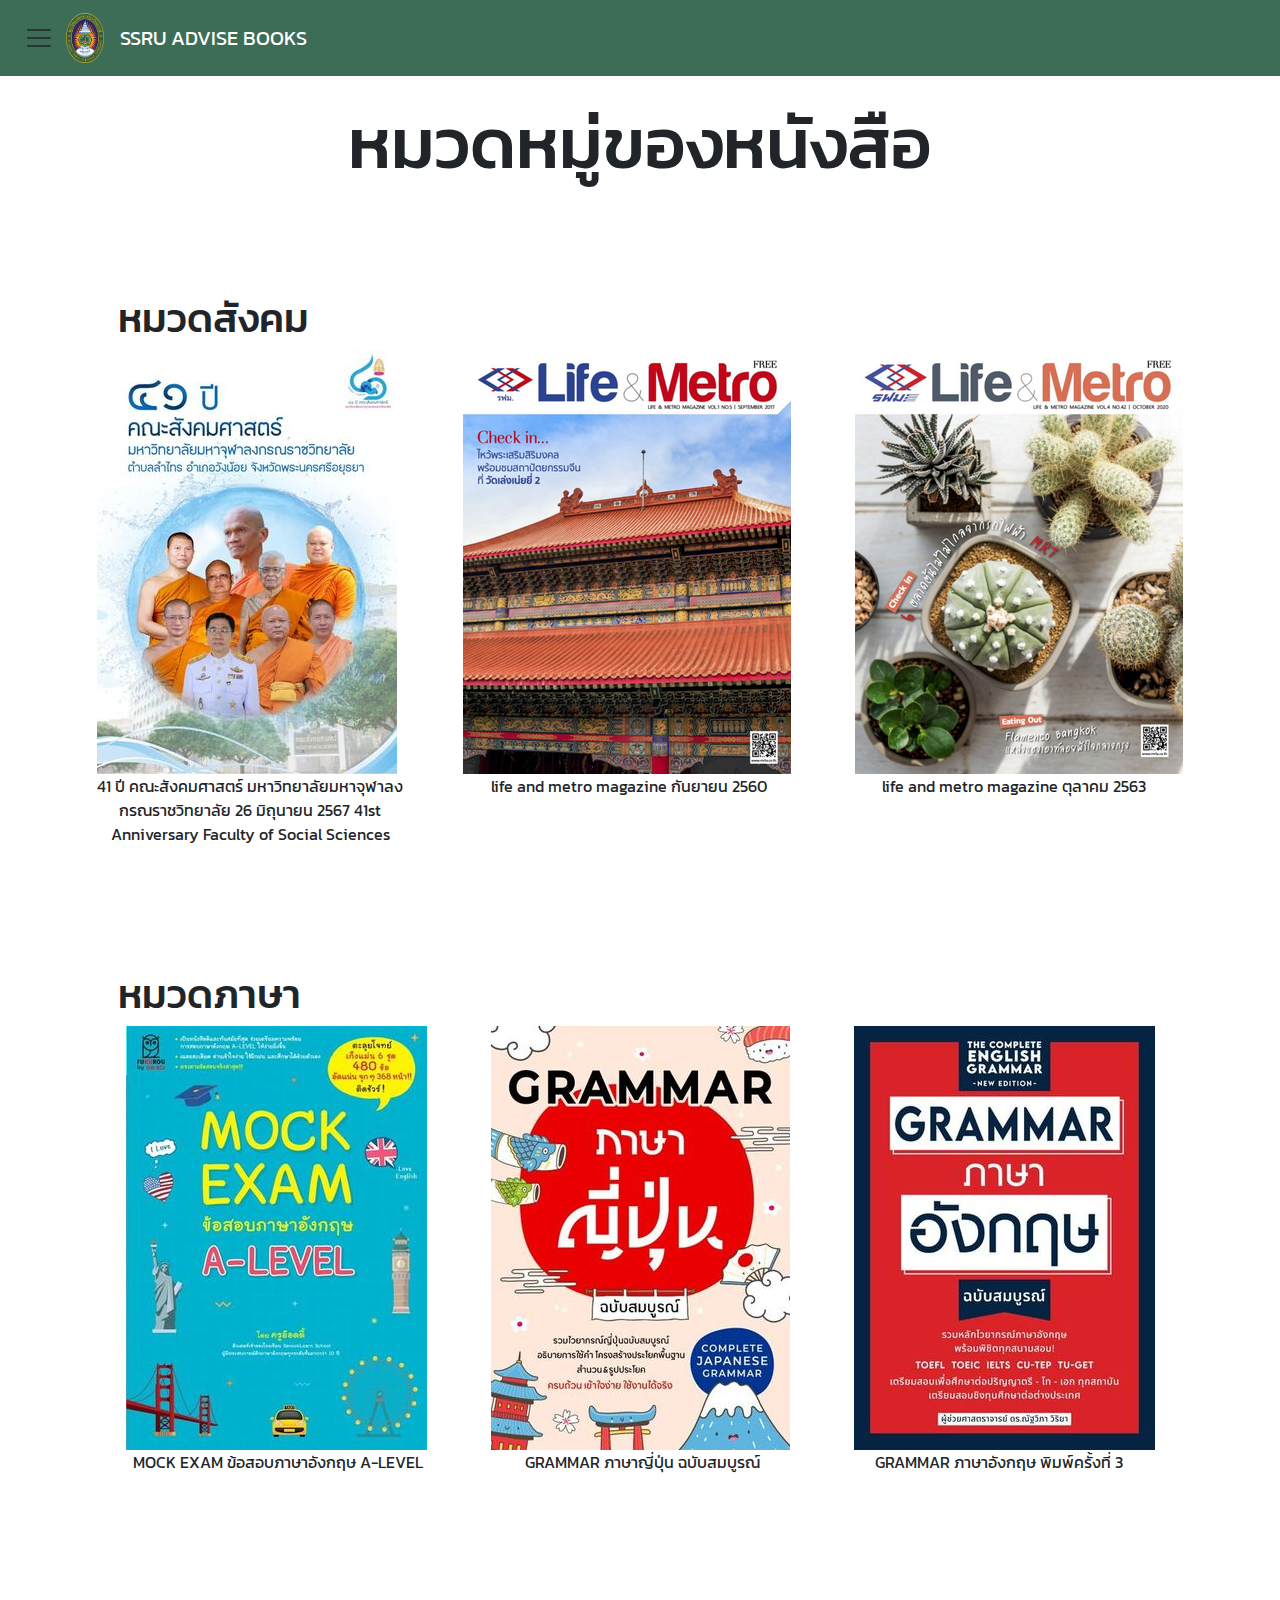
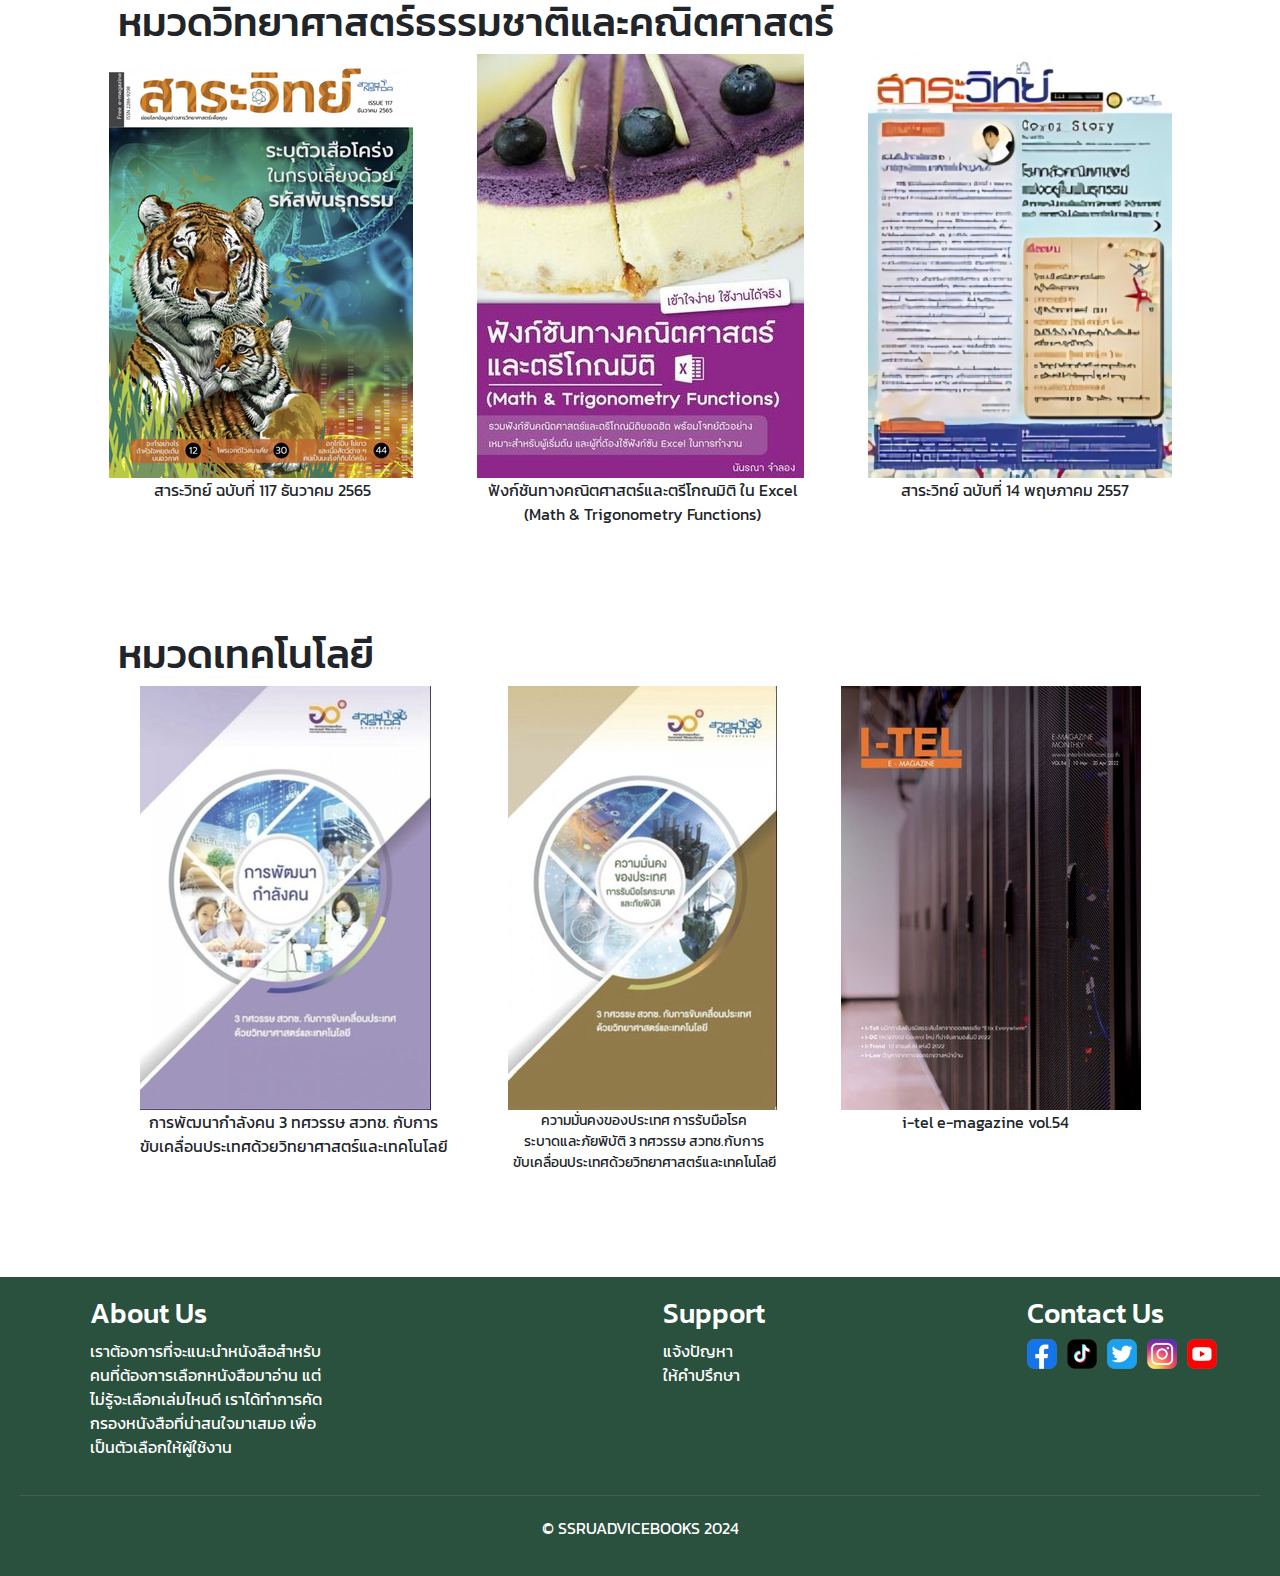
==== commit d02312ae: "Add Zone page and wrap things up" ====
--- a/BookCategory.html
+++ b/BookCategory.html
@@ -60,13 +60,13 @@
                                 โซนต่างๆในห้องสมุด
                             </a>
                             <ul class="dropdown-menu" style="background-color: #67a285;">
-                                <li><a class="dropdown-item" href="#"
+                                <li><a class="dropdown-item" href="Zone.html#readbook"
                                         style="font-size: medium; color: white;">โซนนั่งอ่าน</a></li>
-                                <li><a class="dropdown-item" href="#"
+                                <li><a class="dropdown-item" href="Zone.html#group"
                                         style="font-size: medium; color: white;">โซนทำงานกลุ่ม</a></li>
-                                <li><a class="dropdown-item" href="#"
-                                        style="font-size: medium; color: white;">โซนเทคโนโลยี</a></li>
-                                <li><a class="dropdown-item" href="#"
+                                <li><a class="dropdown-item" href="Zone.html#searchbooks"
+                                        style="font-size: medium; color: white;">โซนค้นหาหนังสือ</a></li>
+                                <li><a class="dropdown-item" href="Zone.html#bookshelf"
                                         style="font-size: medium; color: white;">โซนชั้นวางหนังสือ</a></li>
                             </ul>
                         </li>
@@ -178,8 +178,9 @@
             </div>
         </div>
 
+        <h1 style="height: 80px;" id="technobooks"></h1>
         <h1 class="custom-text-h1 text-start fs-1 mt-2"
-            style="font: bold; font-size: 40px !important; margin-left: 70px;" id="technobooks">
+            style="font: bold; font-size: 40px !important; margin-left: 70px;">
             หมวดเทคโนโลยี</h1>
         <div class="container">
             <div class="row justify-content-center">
@@ -604,16 +605,16 @@
     </div>
     <!-- End of Modal -->
     </div>
-    <h1 style="height: 80px;;"></h1>
+    <h1 style="height: 80px;"></h1>
     <!-- Footer -->
-    <footer style="background-color: #2a503e; padding: 30px; color: white; font-family: Arial, sans-serif;" id="footer">
+    <footer style="background-color: #2a503e; padding: 20px; color: white; font-family: Arial, sans-serif;">
         <div style="display: flex; justify-content: space-between; align-items: flex-start; gap: 40px;">
-            <div style="flex: 1; margin-right: 40px;">
+            <div style="flex: 1; margin-left: 70px;">
                 <h3>About Us</h3>
                 <p>เราต้องการที่จะแนะนำหนังสือสำหรับคนที่ต้องการเลือกหนังสือมาอ่าน แต่ไม่รู้จะเลือกเล่มไหนดี
                     เราได้ทำการคัดกรองหนังสือที่น่าสนใจมาเสมอ เพื่อเป็นตัวเลือกให้ผู้ใช้งาน</p>
             </div>
-            <div style="flex: 1;">
+            <div style="flex: 1; margin-left: 300px;">
                 <h3>Support</h3>
                 <ul style="list-style: none; padding: 0;">
                     <li><a class="nav-link" data-bs-toggle="modal" data-bs-target="#report" href="#"
@@ -622,11 +623,10 @@
                             style="color: white; text-decoration: none;">ให้คำปรึกษา</a></li>
                 </ul>
             </div>
-            <div style="flex: 1;">
+            <div id="contact-section" style="flex: 1; margin-left: 90px;">
                 <h3>Contact Us</h3>
                 <div style="display: flex; gap: 10px; margin-bottom: 10px;">
-                    <a href="https://www.facebook.com/ssru.library"><img src="img/facebook.png" alt="Facebook"
-                            style="width: 30px;"></a>
+                    <a href="https://facebook.com/"><img src="img/facebook.png" alt="Facebook" style="width: 30px;"></a>
                     <a href="https://tiktok.com/"><img src="img/tiktok.png" alt="TikTok" style="width: 30px;"></a>
                     <a href="https://x.com/"><img src="img/twitter.png" alt="Twitter" style="width: 30px;"></a>
                     <a href="https://instagram.com/"><img src="img/inst.png" alt="Instagram" style="width: 30px;"></a>
